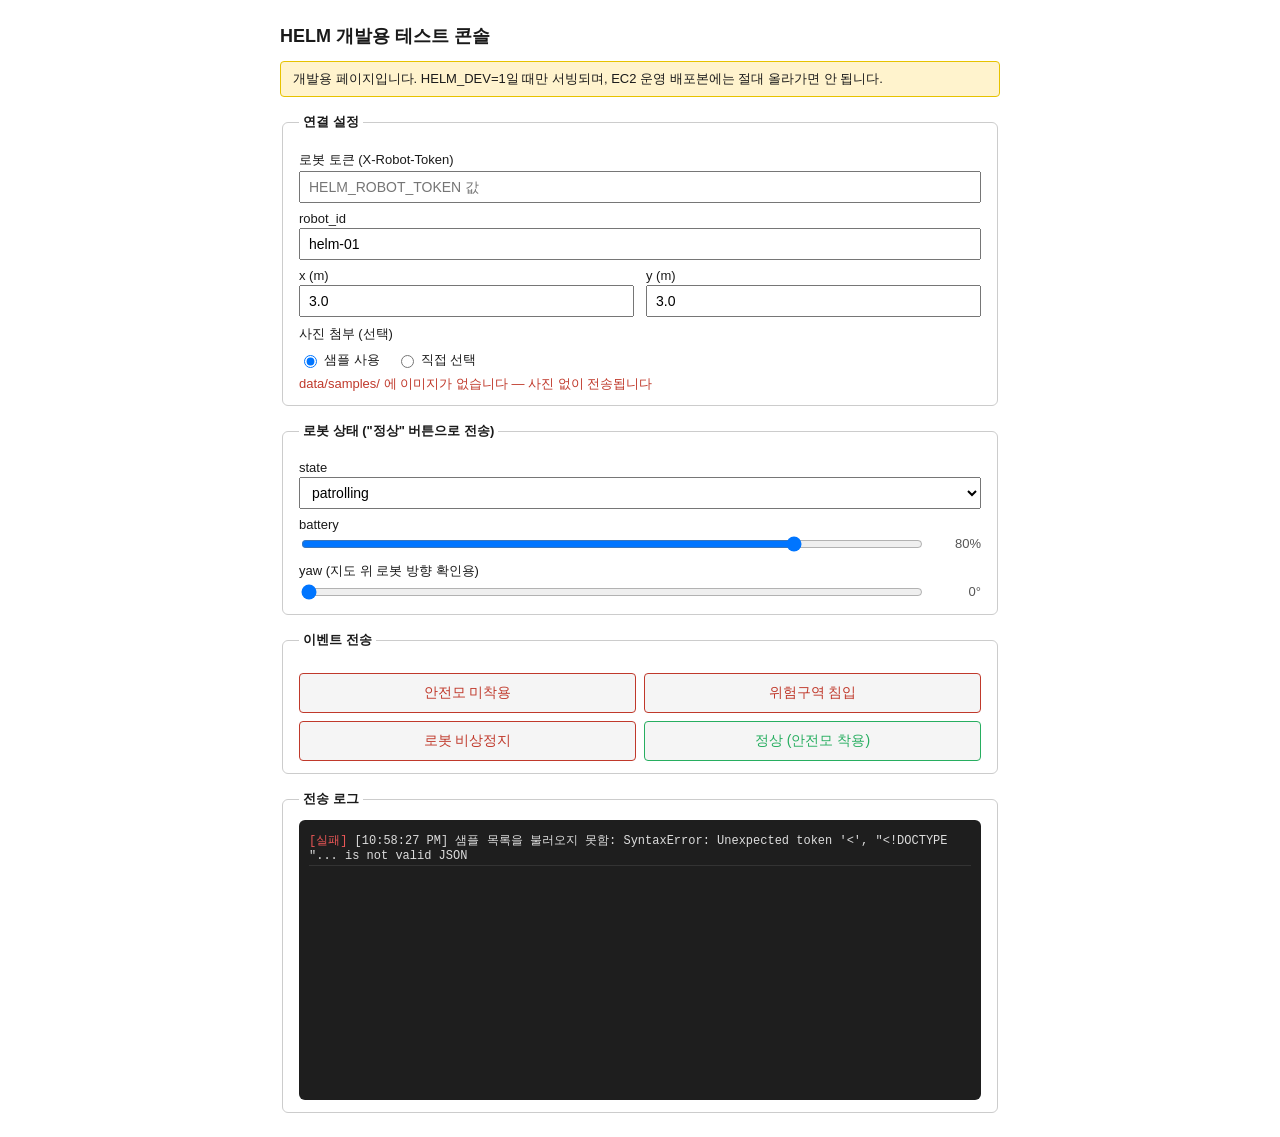
==== static/test.html @ 802ca47f "ws, db connect" ====
<!doctype html>
<html lang="ko">
<head>
<meta charset="utf-8" />
<title>HELM 개발용 테스트 콘솔</title>
<style>
  :root {
    color-scheme: light;
    font-family: -apple-system, "Segoe UI", "맑은 고딕", sans-serif;
  }
  body {
    max-width: 720px;
    margin: 24px auto;
    padding: 0 16px;
    color: #1a1a1a;
  }
  h1 {
    font-size: 18px;
  }
  .warning {
    background: #fff3cd;
    border: 1px solid #e6c200;
    padding: 8px 12px;
    border-radius: 4px;
    font-size: 13px;
    margin-bottom: 16px;
  }
  fieldset {
    border: 1px solid #ccc;
    border-radius: 6px;
    margin-bottom: 16px;
    padding: 12px 16px;
  }
  legend {
    font-weight: bold;
    font-size: 13px;
    padding: 0 4px;
  }
  label {
    display: block;
    font-size: 13px;
    margin-top: 8px;
  }
  input[type="text"],
  input[type="number"],
  select {
    width: 100%;
    box-sizing: border-box;
    padding: 6px 8px;
    margin-top: 2px;
    font-size: 14px;
  }
  .radio-row {
    display: flex;
    gap: 16px;
    margin-top: 8px;
    font-size: 13px;
  }
  .radio-row label {
    display: flex;
    align-items: center;
    gap: 4px;
    margin-top: 0;
  }
  .photo-mode-panel {
    margin-top: 6px;
  }
  .sample-empty {
    font-size: 13px;
    color: #c0392b;
  }
  input[type="range"] {
    width: 100%;
    margin-top: 4px;
  }
  .slider-row {
    display: flex;
    align-items: center;
    gap: 8px;
  }
  .slider-row input[type="range"] {
    flex: 1;
  }
  .value-label {
    font-size: 13px;
    color: #555;
    min-width: 48px;
    text-align: right;
  }
  .row {
    display: flex;
    gap: 12px;
  }
  .row > div {
    flex: 1;
  }
  .buttons {
    display: grid;
    grid-template-columns: 1fr 1fr;
    gap: 8px;
    margin-top: 12px;
  }
  button {
    padding: 10px;
    font-size: 14px;
    border-radius: 4px;
    border: 1px solid #999;
    background: #f5f5f5;
    cursor: pointer;
  }
  button:hover {
    background: #eaeaea;
  }
  button.danger {
    border-color: #c0392b;
    color: #c0392b;
  }
  button.ok {
    border-color: #27ae60;
    color: #27ae60;
  }
  #log {
    font-family: "Consolas", monospace;
    font-size: 12px;
    background: #1e1e1e;
    color: #ddd;
    padding: 10px;
    border-radius: 6px;
    height: 260px;
    overflow-y: auto;
  }
  .log-entry {
    white-space: pre-wrap;
    padding: 2px 0;
    border-bottom: 1px solid #333;
  }
  .log-entry.ok::before {
    content: "[성공] ";
    color: #6fcf97;
  }
  .log-entry.err::before {
    content: "[실패] ";
    color: #eb5757;
  }
</style>
</head>
<body>
<h1>HELM 개발용 테스트 콘솔</h1>
<p class="warning">
  개발용 페이지입니다. HELM_DEV=1일 때만 서빙되며, EC2 운영 배포본에는 절대 올라가면 안 됩니다.
</p>

<fieldset>
  <legend>연결 설정</legend>
  <label for="token">로봇 토큰 (X-Robot-Token)</label>
  <input type="text" id="token" placeholder="HELM_ROBOT_TOKEN 값" />

  <label for="robotId">robot_id</label>
  <input type="text" id="robotId" value="helm-01" />

  <div class="row">
    <div>
      <label for="x">x (m)</label>
      <input type="number" id="x" value="3.0" step="0.1" />
    </div>
    <div>
      <label for="y">y (m)</label>
      <input type="number" id="y" value="3.0" step="0.1" />
    </div>
  </div>

  <label>사진 첨부 (선택)</label>
  <div class="radio-row">
    <label><input type="radio" name="photoMode" value="sample" checked /> 샘플 사용</label>
    <label><input type="radio" name="photoMode" value="file" /> 직접 선택</label>
  </div>

  <div class="photo-mode-panel" id="samplePanel">
    <select id="sampleSelect"></select>
    <div class="sample-empty" id="sampleEmpty" style="display: none">
      data/samples/ 에 이미지가 없습니다 — 사진 없이 전송됩니다
    </div>
  </div>
  <div class="photo-mode-panel" id="filePanel" style="display: none">
    <input type="file" id="image" accept="image/*" />
  </div>
</fieldset>

<fieldset>
  <legend>로봇 상태 ("정상" 버튼으로 전송)</legend>
  <label for="state">state</label>
  <select id="state">
    <option value="patrolling">patrolling</option>
    <option value="idle">idle</option>
    <option value="estop">estop</option>
    <option value="charging">charging</option>
  </select>

  <label for="battery">battery</label>
  <div class="slider-row">
    <input type="range" id="battery" min="0" max="100" step="1" value="80" />
    <span class="value-label" id="batteryValue">80%</span>
  </div>

  <label for="yaw">yaw (지도 위 로봇 방향 확인용)</label>
  <div class="slider-row">
    <input type="range" id="yaw" min="0" max="360" step="1" value="0" />
    <span class="value-label" id="yawValue">0°</span>
  </div>
</fieldset>

<fieldset>
  <legend>이벤트 전송</legend>
  <div class="buttons">
    <button class="danger" id="btn-no-helmet">안전모 미착용</button>
    <button class="danger" id="btn-zone">위험구역 침입</button>
    <button class="danger" id="btn-estop">로봇 비상정지</button>
    <button class="ok" id="btn-normal">정상 (안전모 착용)</button>
  </div>
</fieldset>

<fieldset>
  <legend>전송 로그</legend>
  <div id="log"></div>
</fieldset>

<script>
  const $ = (id) => document.getElementById(id);

  function loadSaved() {
    $("token").value = localStorage.getItem("helm_dev_token") || "";
    $("robotId").value = localStorage.getItem("helm_dev_robot_id") || "helm-01";
  }
  $("token").addEventListener("input", () => localStorage.setItem("helm_dev_token", $("token").value));
  $("robotId").addEventListener("input", () => localStorage.setItem("helm_dev_robot_id", $("robotId").value));

  $("battery").addEventListener("input", () => {
    $("batteryValue").textContent = `${$("battery").value}%`;
  });
  $("yaw").addEventListener("input", () => {
    $("yawValue").textContent = `${$("yaw").value}°`;
  });

  function log(message, ok) {
    const el = document.createElement("div");
    el.className = "log-entry " + (ok ? "ok" : "err");
    const time = new Date().toLocaleTimeString();
    el.textContent = `[${time}] ${message}`;
    $("log").prepend(el);
  }

  function blobToBase64(blob) {
    // File도 Blob이라 파일 선택/샘플 fetch 양쪽 다 이 함수 하나로 처리한다
    return new Promise((resolve, reject) => {
      const reader = new FileReader();
      reader.onload = () => resolve(reader.result.split(",")[1]);
      reader.onerror = reject;
      reader.readAsDataURL(blob);
    });
  }

  async function loadSampleList() {
    const select = $("sampleSelect");
    const empty = $("sampleEmpty");
    try {
      const res = await fetch("/api/dev/samples");
      const data = await res.json();
      const samples = data.samples || [];
      select.innerHTML = "";
      if (samples.length === 0) {
        select.style.display = "none";
        empty.style.display = "block";
        return;
      }
      select.style.display = "block";
      empty.style.display = "none";
      for (const name of samples) {
        const option = document.createElement("option");
        option.value = name;
        option.textContent = name;
        select.appendChild(option);
      }
      // "안전모 미착용" 테스트가 제일 잦으니 있으면 기본으로 골라둔다
      select.value = samples.includes("helmet_off.jpg") ? "helmet_off.jpg" : samples[0];
    } catch (err) {
      select.style.display = "none";
      empty.style.display = "block";
      log(`샘플 목록을 불러오지 못함: ${err}`, false);
    }
  }

  function setupPhotoModeToggle() {
    const radios = document.querySelectorAll('input[name="photoMode"]');
    radios.forEach((radio) => {
      radio.addEventListener("change", () => {
        const mode = document.querySelector('input[name="photoMode"]:checked').value;
        $("samplePanel").style.display = mode === "sample" ? "block" : "none";
        $("filePanel").style.display = mode === "file" ? "block" : "none";
      });
    });
  }

  async function getImageBase64() {
    const mode = document.querySelector('input[name="photoMode"]:checked').value;

    if (mode === "file") {
      const file = $("image").files[0];
      return file ? blobToBase64(file) : null;
    }

    // 샘플 사용
    const filename = $("sampleSelect").value;
    if (!filename) return null; // 샘플 없음 -> 사진 없이 전송
    const res = await fetch(`/api/dev/samples/${encodeURIComponent(filename)}`);
    if (!res.ok) {
      log(`샘플 이미지를 불러오지 못함: ${filename}`, false);
      return null;
    }
    const blob = await res.blob();
    return blobToBase64(blob);
  }

  function getCommonFields() {
    const token = $("token").value.trim();
    const robotId = $("robotId").value.trim() || "helm-01";
    const x = parseFloat($("x").value);
    const y = parseFloat($("y").value);
    return { token, robotId, x, y };
  }

  async function sendEvent(type, severity) {
    const { token, robotId, x, y } = getCommonFields();
    if (!token) {
      log("토큰을 먼저 입력하세요", false);
      return;
    }

    const id = crypto.randomUUID(); // 이벤트 id는 로봇(여기서는 이 페이지)이 만든다 — 서버는 새로 만들지 않는다
    const event = {
      id,
      robot_id: robotId,
      type,
      severity,
      ts: Date.now() / 1000,
      x,
      y,
    };
    if (type === "no_helmet") {
      event.confidence = 0.9;
    }

    const imageB64 = await getImageBase64();
    if (imageB64) {
      event.image_b64 = imageB64;
    }

    try {
      const res = await fetch("/api/events", {
        method: "POST",
        headers: { "Content-Type": "application/json", "X-Robot-Token": token },
        body: JSON.stringify(event),
      });
      const data = await res.json().catch(() => null);
      if (!res.ok) {
        log(`${type} 전송 실패 (HTTP ${res.status}): ${JSON.stringify(data)}`, false);
        return;
      }
      log(`${type} 전송 성공 id=${id.slice(0, 8)} duplicate=${data.duplicate}`, true);
    } catch (err) {
      log(`${type} 전송 오류: ${err}`, false);
    }
  }

  async function sendNormalStatus() {
    const { token, robotId, x, y } = getCommonFields();
    if (!token) {
      log("토큰을 먼저 입력하세요", false);
      return;
    }

    const state = $("state").value;
    const battery = parseFloat($("battery").value);
    const yawDeg = parseFloat($("yaw").value);
    const yaw = (yawDeg * Math.PI) / 180; // 프로토콜은 라디안 (설계서 6-1 telemetry 예시 참고)

    try {
      const res = await fetch("/api/robot/status", {
        method: "POST",
        headers: { "Content-Type": "application/json", "X-Robot-Token": token },
        body: JSON.stringify({ robot_id: robotId, x, y, yaw, battery, state }),
      });
      const data = await res.json().catch(() => null);
      if (!res.ok) {
        log(`상태 갱신 실패 (HTTP ${res.status}): ${JSON.stringify(data)}`, false);
        return;
      }
      log(`로봇 상태 갱신: state=${state} battery=${battery}% yaw=${yawDeg}° (이벤트 없음)`, true);
    } catch (err) {
      log(`상태 갱신 오류: ${err}`, false);
    }
  }

  $("btn-no-helmet").addEventListener("click", () => sendEvent("no_helmet", "danger"));
  $("btn-zone").addEventListener("click", () => sendEvent("zone_intrusion", "danger"));
  $("btn-estop").addEventListener("click", () => sendEvent("robot_estop", "danger"));
  $("btn-normal").addEventListener("click", sendNormalStatus);

  loadSaved();
  setupPhotoModeToggle();
  loadSampleList();
</script>
</body>
</html>
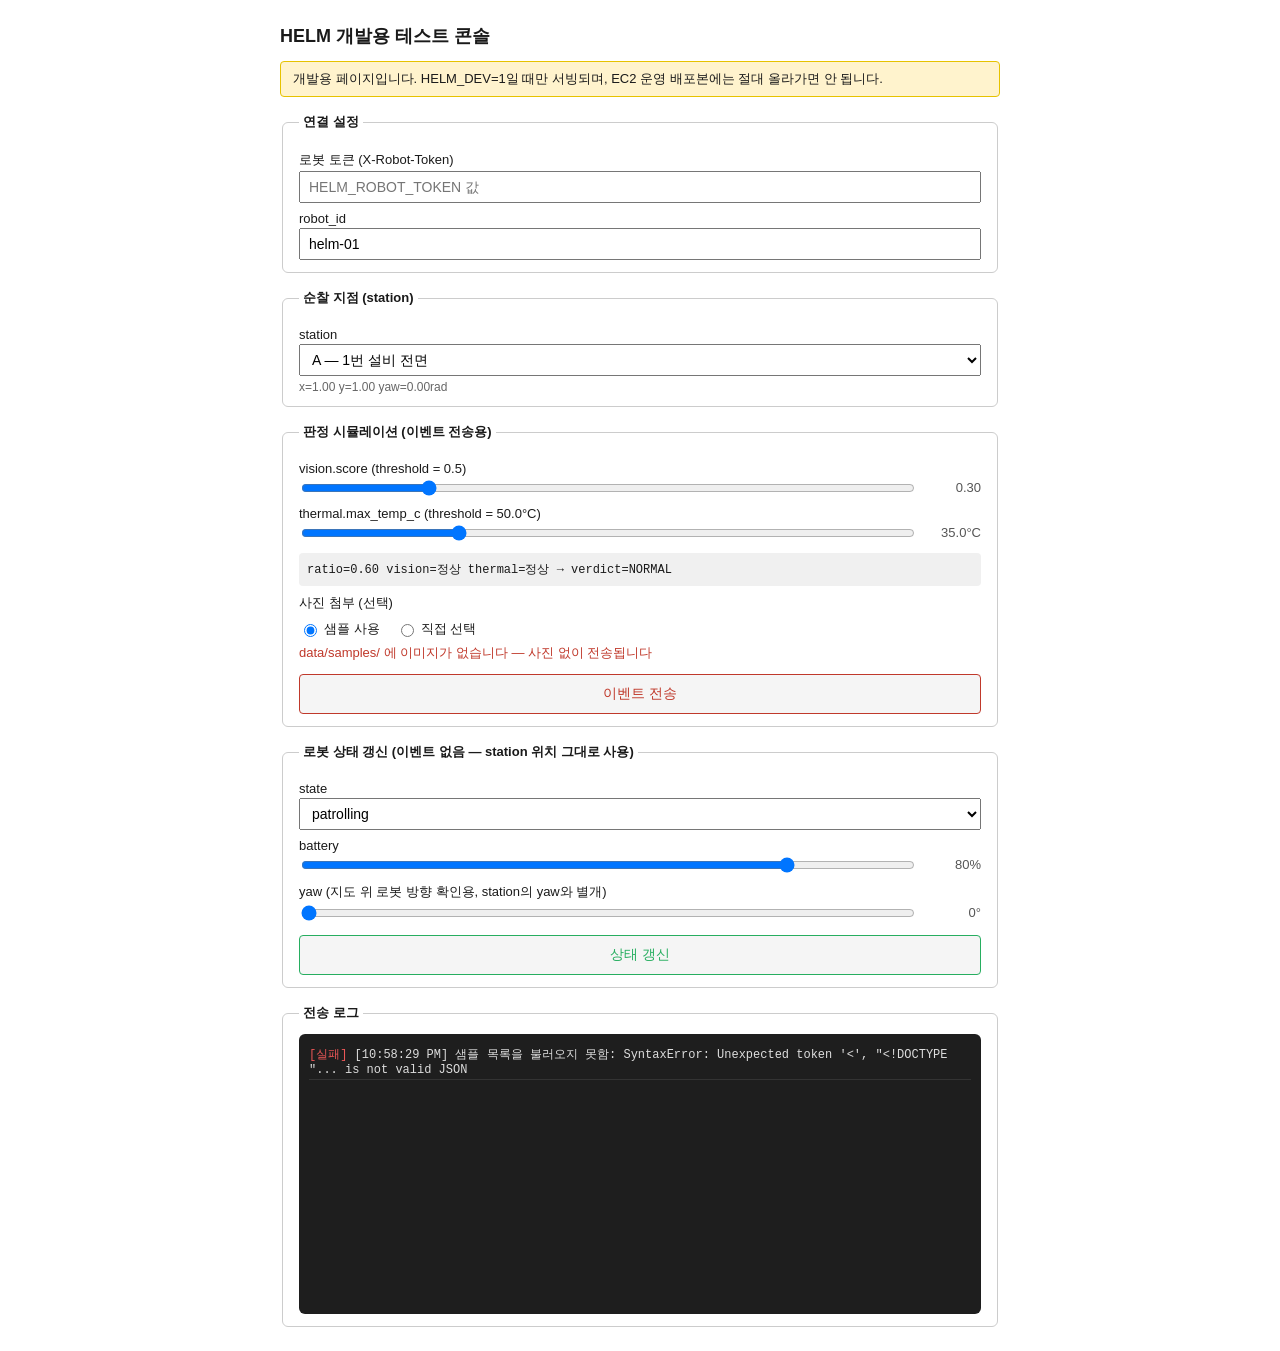
==== commit a980e8f4: "feat(dev-tools): mock_robot/test.html을 새 이상탐지 페이로드로 교체 - mock_robot.py: 순찰 지점 3곳(STATIONS)을 순서대로 방문 " ====
--- a/static/test.html
+++ b/static/test.html
@@ -84,8 +84,21 @@
   .value-label {
     font-size: 13px;
     color: #555;
-    min-width: 48px;
+    min-width: 56px;
     text-align: right;
+  }
+  .station-info {
+    font-size: 12px;
+    color: #666;
+    margin-top: 4px;
+  }
+  .judgement-preview {
+    font-family: "Consolas", monospace;
+    font-size: 12px;
+    background: #f0f0f0;
+    border-radius: 4px;
+    padding: 8px;
+    margin-top: 10px;
   }
   .row {
     display: flex;
@@ -93,12 +106,6 @@
   }
   .row > div {
     flex: 1;
-  }
-  .buttons {
-    display: grid;
-    grid-template-columns: 1fr 1fr;
-    gap: 8px;
-    margin-top: 12px;
   }
   button {
     padding: 10px;
@@ -107,11 +114,13 @@
     border: 1px solid #999;
     background: #f5f5f5;
     cursor: pointer;
+    width: 100%;
+    margin-top: 12px;
   }
   button:hover {
     background: #eaeaea;
   }
-  button.danger {
+  button.primary {
     border-color: #c0392b;
     color: #c0392b;
   }
@@ -157,17 +166,35 @@
 
   <label for="robotId">robot_id</label>
   <input type="text" id="robotId" value="helm-01" />
-
-  <div class="row">
-    <div>
-      <label for="x">x (m)</label>
-      <input type="number" id="x" value="3.0" step="0.1" />
-    </div>
-    <div>
-      <label for="y">y (m)</label>
-      <input type="number" id="y" value="3.0" step="0.1" />
-    </div>
-  </div>
+</fieldset>
+
+<fieldset>
+  <legend>순찰 지점 (station)</legend>
+  <label for="station">station</label>
+  <select id="station">
+    <option value="A">A — 1번 설비 전면</option>
+    <option value="B">B — 2번 설비 측면</option>
+    <option value="C">C — 적재장 통로</option>
+  </select>
+  <div class="station-info" id="stationInfo"></div>
+</fieldset>
+
+<fieldset>
+  <legend>판정 시뮬레이션 (이벤트 전송용)</legend>
+
+  <label for="visionScore">vision.score (threshold = 0.5)</label>
+  <div class="slider-row">
+    <input type="range" id="visionScore" min="0" max="1.5" step="0.01" value="0.3" />
+    <span class="value-label" id="visionScoreValue">0.30</span>
+  </div>
+
+  <label for="thermalTemp">thermal.max_temp_c (threshold = 50.0°C)</label>
+  <div class="slider-row">
+    <input type="range" id="thermalTemp" min="20" max="80" step="0.5" value="35" />
+    <span class="value-label" id="thermalTempValue">35.0°C</span>
+  </div>
+
+  <div class="judgement-preview" id="judgementPreview"></div>
 
   <label>사진 첨부 (선택)</label>
   <div class="radio-row">
@@ -184,10 +211,12 @@
   <div class="photo-mode-panel" id="filePanel" style="display: none">
     <input type="file" id="image" accept="image/*" />
   </div>
+
+  <button class="primary" id="btn-send-event">이벤트 전송</button>
 </fieldset>
 
 <fieldset>
-  <legend>로봇 상태 ("정상" 버튼으로 전송)</legend>
+  <legend>로봇 상태 갱신 (이벤트 없음 — station 위치 그대로 사용)</legend>
   <label for="state">state</label>
   <select id="state">
     <option value="patrolling">patrolling</option>
@@ -202,21 +231,13 @@
     <span class="value-label" id="batteryValue">80%</span>
   </div>
 
-  <label for="yaw">yaw (지도 위 로봇 방향 확인용)</label>
+  <label for="yaw">yaw (지도 위 로봇 방향 확인용, station의 yaw와 별개)</label>
   <div class="slider-row">
     <input type="range" id="yaw" min="0" max="360" step="1" value="0" />
     <span class="value-label" id="yawValue">0°</span>
   </div>
-</fieldset>
-
-<fieldset>
-  <legend>이벤트 전송</legend>
-  <div class="buttons">
-    <button class="danger" id="btn-no-helmet">안전모 미착용</button>
-    <button class="danger" id="btn-zone">위험구역 침입</button>
-    <button class="danger" id="btn-estop">로봇 비상정지</button>
-    <button class="ok" id="btn-normal">정상 (안전모 착용)</button>
-  </div>
+
+  <button class="ok" id="btn-normal">상태 갱신</button>
 </fieldset>
 
 <fieldset>
@@ -226,6 +247,44 @@
 
 <script>
   const $ = (id) => document.getElementById(id);
+
+  // mock_robot.py의 STATIONS와 같은 좌표 — 서로 다른 방식으로 테스트해도 지도 위에서 같은 자리에 찍히게
+  const STATIONS = [
+    { id: "A", name: "1번 설비 전면", x: 1.0, y: 1.0, yaw: 0.0 },
+    { id: "B", name: "2번 설비 측면", x: 8.0, y: 1.0, yaw: Math.PI / 2 },
+    { id: "C", name: "적재장 통로", x: 8.0, y: 6.0, yaw: Math.PI },
+  ];
+  const VISION_THRESHOLD = 0.5;
+  const THERMAL_THRESHOLD_C = 50.0;
+
+  let seqCounter = 0;
+
+  function currentStation() {
+    return STATIONS.find((s) => s.id === $("station").value) || STATIONS[0];
+  }
+
+  function updateStationInfo() {
+    const st = currentStation();
+    $("stationInfo").textContent = `x=${st.x.toFixed(2)}  y=${st.y.toFixed(2)}  yaw=${st.yaw.toFixed(2)}rad`;
+  }
+
+  function updateJudgementPreview() {
+    const score = parseFloat($("visionScore").value);
+    const temp = parseFloat($("thermalTemp").value);
+    $("visionScoreValue").textContent = score.toFixed(2);
+    $("thermalTempValue").textContent = `${temp.toFixed(1)}°C`;
+
+    const visionAnomaly = score >= VISION_THRESHOLD;
+    const thermalAnomaly = temp >= THERMAL_THRESHOLD_C;
+    const verdict = visionAnomaly || thermalAnomaly ? "ANOMALY" : "NORMAL";
+    const ratio = (score / VISION_THRESHOLD).toFixed(2);
+    $("judgementPreview").textContent =
+      `ratio=${ratio}  vision=${visionAnomaly ? "이상" : "정상"}  thermal=${thermalAnomaly ? "이상" : "정상"}  →  verdict=${verdict}`;
+  }
+
+  $("station").addEventListener("change", updateStationInfo);
+  $("visionScore").addEventListener("input", updateJudgementPreview);
+  $("thermalTemp").addEventListener("input", updateJudgementPreview);
 
   function loadSaved() {
     $("token").value = localStorage.getItem("helm_dev_token") || "";
@@ -280,8 +339,7 @@
         option.textContent = name;
         select.appendChild(option);
       }
-      // "안전모 미착용" 테스트가 제일 잦으니 있으면 기본으로 골라둔다
-      select.value = samples.includes("helmet_off.jpg") ? "helmet_off.jpg" : samples[0];
+      select.value = samples[0];
     } catch (err) {
       select.style.display = "none";
       empty.style.display = "block";
@@ -308,7 +366,6 @@
       return file ? blobToBase64(file) : null;
     }
 
-    // 샘플 사용
     const filename = $("sampleSelect").value;
     if (!filename) return null; // 샘플 없음 -> 사진 없이 전송
     const res = await fetch(`/api/dev/samples/${encodeURIComponent(filename)}`);
@@ -323,31 +380,55 @@
   function getCommonFields() {
     const token = $("token").value.trim();
     const robotId = $("robotId").value.trim() || "helm-01";
-    const x = parseFloat($("x").value);
-    const y = parseFloat($("y").value);
-    return { token, robotId, x, y };
-  }
-
-  async function sendEvent(type, severity) {
-    const { token, robotId, x, y } = getCommonFields();
+    return { token, robotId };
+  }
+
+  async function sendEvent() {
+    const { token, robotId } = getCommonFields();
     if (!token) {
       log("토큰을 먼저 입력하세요", false);
       return;
     }
+
+    const station = currentStation();
+    const score = parseFloat($("visionScore").value);
+    const temp = parseFloat($("thermalTemp").value);
+    const visionAnomaly = score >= VISION_THRESHOLD;
+    const thermalAnomaly = temp >= THERMAL_THRESHOLD_C;
+    const verdict = visionAnomaly || thermalAnomaly ? "ANOMALY" : "NORMAL";
+    const triggeredBy = [];
+    if (visionAnomaly) triggeredBy.push("vision");
+    if (thermalAnomaly) triggeredBy.push("thermal");
 
     const id = crypto.randomUUID(); // 이벤트 id는 로봇(여기서는 이 페이지)이 만든다 — 서버는 새로 만들지 않는다
     const event = {
       id,
       robot_id: robotId,
-      type,
-      severity,
-      ts: Date.now() / 1000,
-      x,
-      y,
+      station_id: station.id,
+      station_name: station.name,
+      seq: ++seqCounter,
+      ts: Date.now() / 1000, // 로봇은 epoch 숫자로 보낸다 (CLAUDE.md 연동 규격)
+      x: station.x,
+      y: station.y,
+      yaw: station.yaw,
+      pose_error: {
+        pos_m: Number((Math.random() * 0.05).toFixed(4)),
+        yaw_rad: Number((Math.random() * 0.03).toFixed(4)),
+      },
+      verdict,
+      triggered_by: triggeredBy,
+      vision: {
+        is_anomaly: visionAnomaly,
+        score,
+        threshold: VISION_THRESHOLD,
+        regions: visionAnomaly ? [{ bbox: [200, 150, 120, 100], area_px: 120 * 100 }] : [],
+      },
+      thermal: {
+        is_anomaly: thermalAnomaly,
+        max_temp_c: temp,
+        threshold_c: THERMAL_THRESHOLD_C,
+      },
     };
-    if (type === "no_helmet") {
-      event.confidence = 0.9;
-    }
 
     const imageB64 = await getImageBase64();
     if (imageB64) {
@@ -362,32 +443,36 @@
       });
       const data = await res.json().catch(() => null);
       if (!res.ok) {
-        log(`${type} 전송 실패 (HTTP ${res.status}): ${JSON.stringify(data)}`, false);
+        log(`전송 실패 (HTTP ${res.status}): ${JSON.stringify(data)}`, false);
         return;
       }
-      log(`${type} 전송 성공 id=${id.slice(0, 8)} duplicate=${data.duplicate}`, true);
+      log(
+        `${station.name} 전송 성공 verdict=${verdict} id=${id.slice(0, 8)} duplicate=${data.duplicate}`,
+        true
+      );
     } catch (err) {
-      log(`${type} 전송 오류: ${err}`, false);
+      log(`전송 오류: ${err}`, false);
     }
   }
 
   async function sendNormalStatus() {
-    const { token, robotId, x, y } = getCommonFields();
+    const { token, robotId } = getCommonFields();
     if (!token) {
       log("토큰을 먼저 입력하세요", false);
       return;
     }
 
+    const station = currentStation();
     const state = $("state").value;
     const battery = parseFloat($("battery").value);
     const yawDeg = parseFloat($("yaw").value);
-    const yaw = (yawDeg * Math.PI) / 180; // 프로토콜은 라디안 (설계서 6-1 telemetry 예시 참고)
+    const yaw = (yawDeg * Math.PI) / 180; // 프로토콜은 라디안
 
     try {
       const res = await fetch("/api/robot/status", {
         method: "POST",
         headers: { "Content-Type": "application/json", "X-Robot-Token": token },
-        body: JSON.stringify({ robot_id: robotId, x, y, yaw, battery, state }),
+        body: JSON.stringify({ robot_id: robotId, x: station.x, y: station.y, yaw, battery, state }),
       });
       const data = await res.json().catch(() => null);
       if (!res.ok) {
@@ -400,14 +485,14 @@
     }
   }
 
-  $("btn-no-helmet").addEventListener("click", () => sendEvent("no_helmet", "danger"));
-  $("btn-zone").addEventListener("click", () => sendEvent("zone_intrusion", "danger"));
-  $("btn-estop").addEventListener("click", () => sendEvent("robot_estop", "danger"));
+  $("btn-send-event").addEventListener("click", sendEvent);
   $("btn-normal").addEventListener("click", sendNormalStatus);
 
   loadSaved();
   setupPhotoModeToggle();
   loadSampleList();
+  updateStationInfo();
+  updateJudgementPreview();
 </script>
 </body>
 </html>
